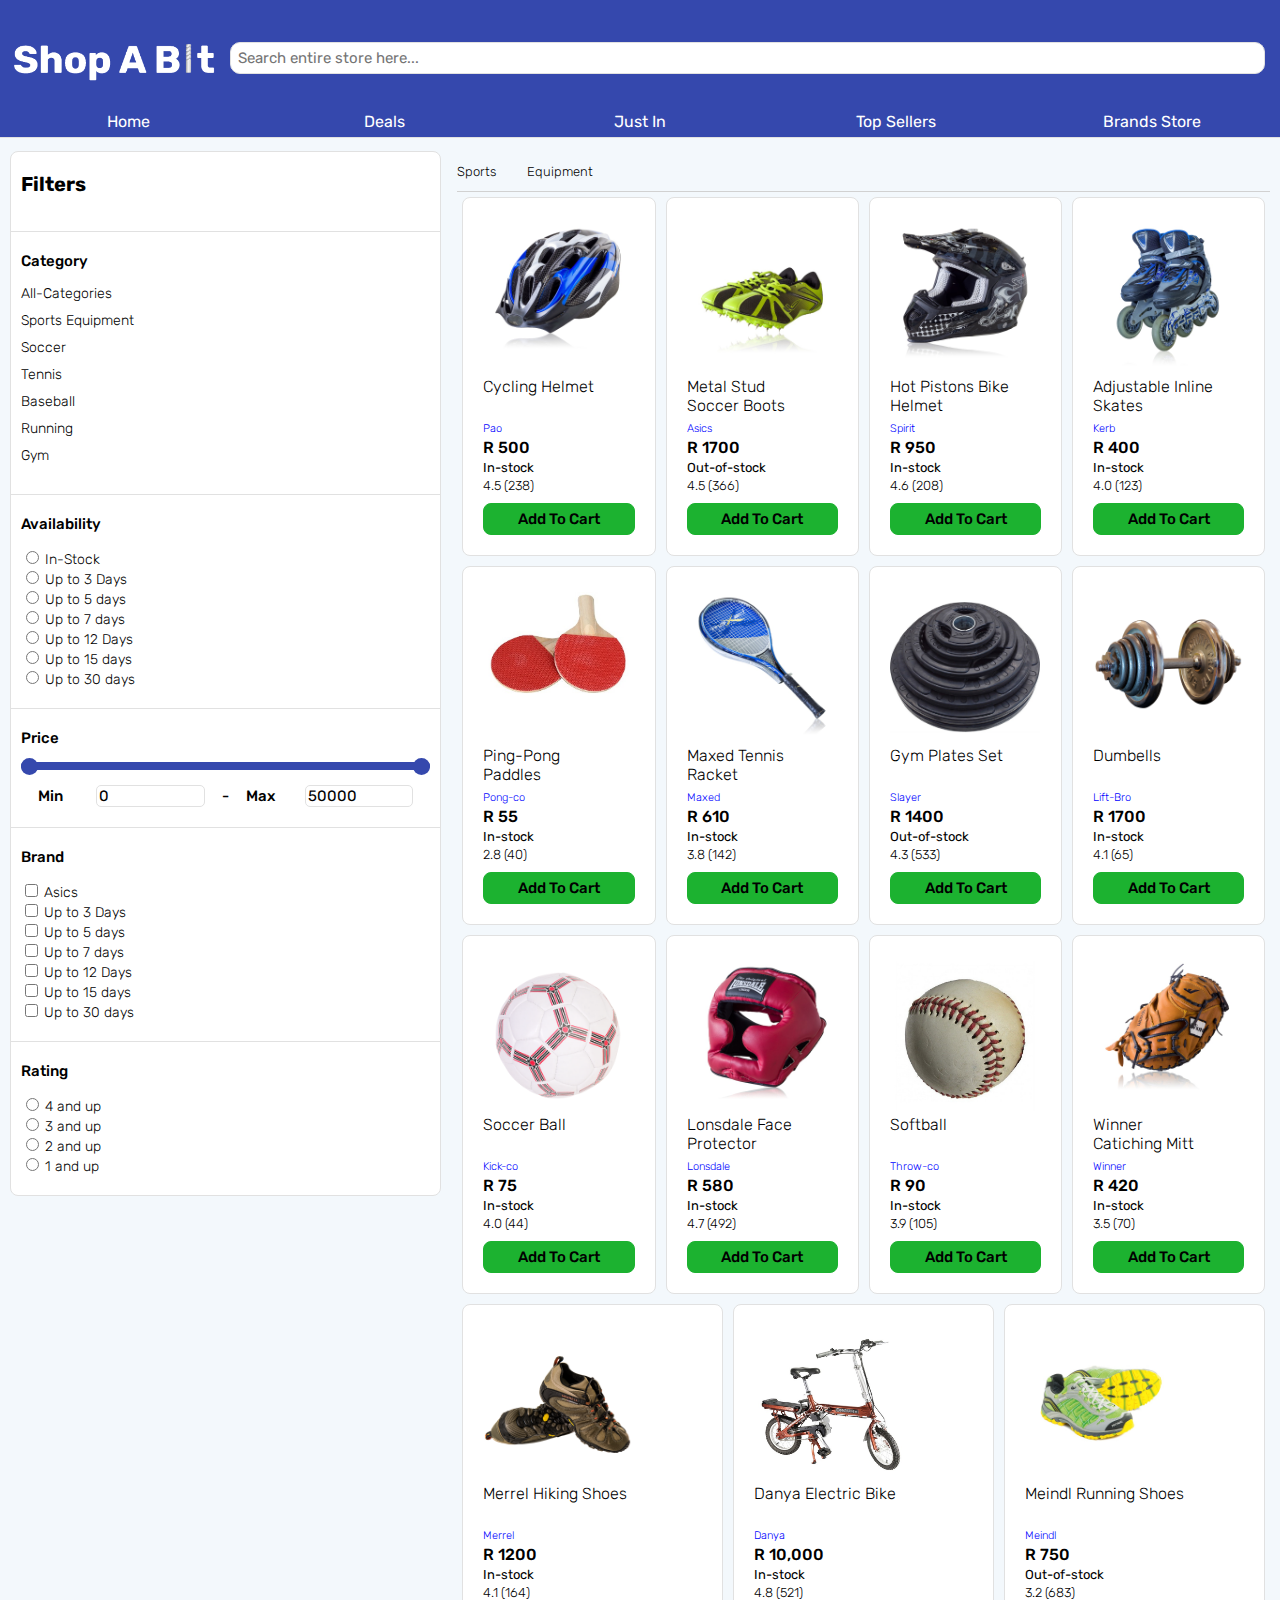
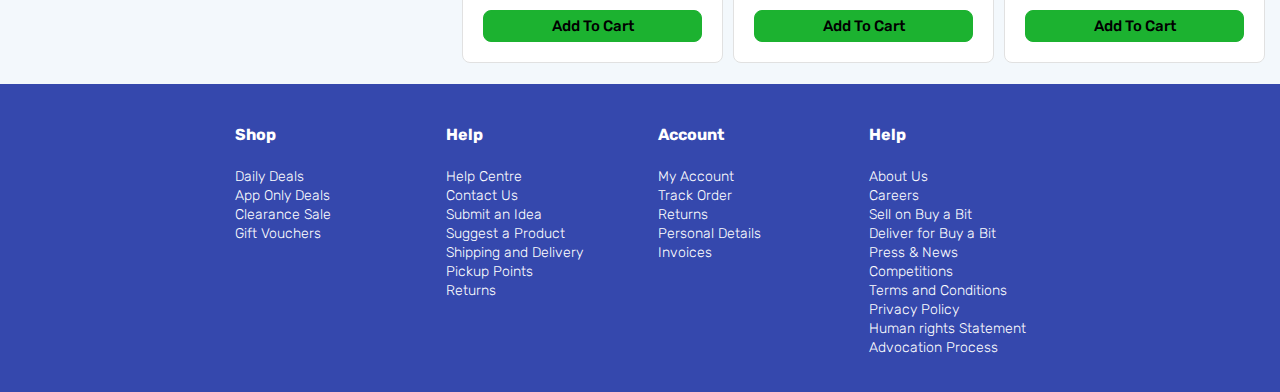
==== index.html @ 6333bea3 "name change" ====
<!doctype html>
<html class="no-js" lang="en">
    <head>
        <meta charset="utf-8">
        <meta http-equiv="x-ua-compatible" content="ie=edge">
        <title>E-commerce Template</title>
        <meta name="description" content="">
        <meta name="viewport" content="width=device-width, initial-scale=1">
        <link rel="stylesheet" href="style.css" type="text/css" media="screen" />
        <!--Font Awesome v6.3.0 CDN-->
        <link rel="stylesheet" href="https://cdnjs.cloudflare.com/ajax/libs/font-awesome/6.3.0/css/all.min.css" integrity="sha512-SzlrxWUlpfuzQ+pcUCosxcglQRNAq/DZjVsC0lE40xsADsfeQoEypE+enwcOiGjk/bSuGGKHEyjSoQ1zVisanQ==" crossorigin="anonymous" referrerpolicy="no-referrer" />
        <!--Google Fonts API -Rubik-->
        <link rel="preconnect" href="https://fonts.googleapis.com">
        <link rel="preconnect" href="https://fonts.gstatic.com" crossorigin>
        <link href="https://fonts.googleapis.com/css2?family=Rubik:ital,wght@0,300;0,400;0,500;0,600;0,700;0,800;0,900;1,300;1,400;1,500;1,600;1,700;1,800;1,900&display=swap" rel="stylesheet">

    </head>
    <body>
        <!--Div for spacing search container and top of webpage-->
        <div class="tspace"></div>

        <!--Flex Container for site title and global search bar -->
        <div id="header" class="contain">
            <img src="assets/shop_a_bit.png" alt="shop_a_bit_title_image" />
            <nav id="search-g" title="This is the global search bar">
                <i class="fa-solid fa-magnifying-glass"></i>
                <input id="search-all" type="text" name="search-all" placeholder="Search entire store here..." />
            </nav>
        </div>

        <!--Nav Flex container with links to store sections-->
        <nav id="topnav" class="contain">
            <a class="pagelink">
                <div class="pagelink_titles">
                    Home
                </div>
            </a>

            <a class="pagelink">
                <div class="pagelink_titles">
                    Deals
                </div>
            </a>

            <a class="pagelink" href="#">
                <div class="pagelink_titles">
                    Just In
                </div>
            </a>

            <a class="pagelink">
                <div class="pagelink_titles">
                    Top Sellers
                </div>
            </a>

            <a class="pagelink">
                <div class="pagelink_titles">
                    Brands Store
                </div>
            </a>
        </nav>

        <!--Main Site Content Related to the Store-->
        <article id="content" class="contain">
            <main>
                <!--Flex Container for shop filter and product card sections-->
                <div class="shop_container">
                    <!--Filter Settings Section-->
                    <nav class="filtering">

                        <div class="filters">
                            <div class="fil_title">
                                Filters
                            </div>
                        </div>

                        <div class="filter_cat">
                            <div class="fil_title">
                                Category
                            </div>
                            <div class="cat_all filtration_labels">
                                <i class="fa-solid fa-chevron-left"></i>
                                All-Categories
                            </div>
                            <div class="cat_now filtration_labels">
                                <i class="fa-solid fa-chevron-left"></i>
                                Sports Equipment
                            </div>
                            <div class="cat_1 filtration_labels">
                                Soccer
                            </div>
                            <div class="cat_2 filtration_labels">
                                Tennis
                            </div>
                            <div class="cat_3 filtration_labels">
                                Baseball
                            </div>
                            <div class="cat_4 filtration_labels">
                                Running
                            </div>
                            <div class="cat_5 filtration_labels">
                                Gym
                            </div>
                        </div>

                        <div class="filter_avail">
                            <div class="fil_title">
                                Availability
                            </div>
                            <div class="avail">
                                <input type="radio" name="availability" value="In-Stock" />
                                <label class="filtration_labels" for="in">In-Stock</label>
                                <br />
                                <input type="radio" name="availability" value="3 days" />
                                <label class="filtration_labels" for="3d">Up to 3 Days</label>
                                <br />
                                <input type="radio" name="availability" value="5 days" />
                                <label class="filtration_labels" for="5d">Up to 5 days</label>
                                <br />
                                <input type="radio" name="availability" value="7 days" />
                                <label class="filtration_labels" for="7d">Up to 7 days</label>
                                <br />
                                <input type="radio" name="availability" value="12 days" />
                                <label class="filtration_labels" for="12d">Up to 12 Days</label>
                                <br />
                                <input type="radio" name="availability" value="15 days" />
                                <label class="filtration_labels" for="15d">Up to 15 days</label>
                                <br />
                                <input type="radio" name="availability" value="30 days" />
                                <label class="filtration_labels" for="30d">Up to 30 days</label>
                                <br />
                                </div>
                        </div>

                        <div class="filter_price">
                            <div class="fil_title">
                                Price
                            </div>
                            <div class="slider">
                                <div class="progress">

                                </div>
                                <div class="range_input">
                                    <input class="range_min" type="range" value="0" min="0" max="50000"/>
                                    <input class="range_max" type="range" value="50000" min="0" max="50000"/>
                                </div>
                            </div>
                            <div class="price_input">
                                <span>Min</span>
                                <input class="input_min" min="0" max="50000" name="" type="number" value="0" step="100"/>
                                <div class="separator"> - </div>
                                <span>Max</span>
                                <input class="input_max" min="0" max="50000" name="" type="number" value="50000" step="100"/>
                            </div>
                        </div>

                        <div class="filter_brand">
                            <div class="fil_title">
                                Brand
                            </div>
                            <div class="brands">
                                <input type="checkbox" name="brand1" value="Asics" />
                                <label class="filtration_labels" for="brand1">Asics</label>
                                <br />
                                <input type="checkbox" name="brand2" value="Danya" />
                                <label class="filtration_labels" for="brand2">Up to 3 Days</label>
                                <br />
                                <input type="checkbox" name="brand3" value="Kerb" />
                                <label class="filtration_labels" for="brand3">Up to 5 days</label>
                                <br />
                                <input type="checkbox" name="brand4" value="Kick-co" />
                                <label class="filtration_labels" for="brand4">Up to 7 days</label>
                                <br />
                                <input type="checkbox" name="brand5" value="Lift-Bro" />
                                <label class="filtration_labels" for="brand5">Up to 12 Days</label>
                                <br />
                                <input type="checkbox" name=brand6" value="Lonsdale" />
                                <label class="filtration_labels" for="brand6">Up to 15 days</label>
                                <br />
                                <input type="checkbox" name="brand7" value="Maxed" />
                                <label class="filtration_labels" for="brand7">Up to 30 days</label>
                                <br />
                            </div>
                        </div>

                        <div class="filter_rating">
                            <div class="fil_title">
                                Rating
                            </div>
                            <div class="stars">
                                <input type="radio" name="stars" value="4+" />
                                <i class="fa-solid fa-star" style="color: #e6d200;"></i>
                                <label class="filtration_labels" for="4+">4 and up</label>
                                <br />
                                <input type="radio" name="stars" value="3+" />
                                <i class="fa-solid fa-star" style="color: #e6d200;"></i>
                                <label class="filtration_labels" for="3+">3 and up</label>
                                <br />
                                <input type="radio" name="stars" value="2+" />
                                <i class="fa-solid fa-star" style="color: #e6d200;"></i>
                                <label class="filtration_labels" for="2+">2 and up</label>
                                <br />
                                <input type="radio" name="stars" value="1+" />
                                <i class="fa-solid fa-star" style="color: #e6d200;"></i>
                                <label class="filtration_labels" for="1+">1 and up</label>
                            </div>
                        </div>
                    </nav>

                    <div class="shop_grid">

                        <div class="toolbar">
                            <div class="category_depth">
                                <span class="bread_crumb">Sports</span>
                                <span class="bread_crumb">Equipment</span>
                            </div>
                            <div class="tools">

                            </div>
                        </div>
                        <!--Product Card Section-->
                        <div class="products">
                            <div class="prod_card">
                                <a class="prod_page" href="https://codingforeverybody.com">
                                    <img src="assets/activity-4769731_640.jpg" class="prod_img" alt="" />
                                    <div class="prod_title">
                                           Cycling Helmet
                                    </div>
                                    <div class="prod_brand">
                                        <a href="">Pao</a>
                                    </div>
                                    <div class="prod_price">
                                        R 500
                                    </div>
                                    <div class="prod_stock">
                                        In-stock
                                    </div>
                                    <div class="prod_rating">
                                        <i class="fa-solid fa-star" style="color: #e6d200;"></i>
                                        4.5 (238)
                                    </div>
                                    <div class="prod_add">
                                        <button class="add_to_cart">
                                            Add To Cart
                                            <i class="fa-solid fa-cart-shopping"></i>
                                        </button>
                                    </div>
                                </a>
                            </div>

                            <div class="prod_card">
                                <a class="prod_page" href="https://codingforeverybody.com">
                                    <img src="assets/black-4900673_640.jpg" class="prod_img" alt="" />
                                    <div class="prod_title">
                                        Metal Stud Soccer Boots
                                    </div>
                                    <div class="prod_brand">
                                        <a href="#">
                                            Asics
                                        </a>
                                    </div>
                                    <div class="prod_price">
                                        R 1700
                                    </div>
                                    <div class="prod_stock">
                                        Out-of-stock
                                    </div>
                                    <div class="prod_rating">
                                        <i class="fa-solid fa-star" style="color: #e6d200;"></i>
                                        4.5 (366)
                                    </div>
                                    <div class="prod_add">
                                        <button class="add_to_cart">
                                            Add To Cart
                                            <i class="fa-solid fa-cart-shopping"></i>
                                        </button>
                                    </div>
                                </a>
                            </div>

                            <div class="prod_card">
                                <a class="prod_page" href="https://codingforeverybody.com">
                                    <img src="assets/spirit-hot-pistons-helmet-3785980_640.jpg" class="prod_img" alt="" />
                                    <div class="prod_title">
                                        Hot Pistons Bike Helmet
                                    </div>
                                    <div class="prod_brand">
                                        <a href="#">
                                            Spirit
                                        </a>
                                    </div>
                                    <div class="prod_price">
                                        R 950
                                    </div>
                                    <div class="prod_stock">
                                        In-stock
                                    </div>
                                    <div class="prod_rating">
                                        <i class="fa-solid fa-star" style="color: #e6d200;"></i>
                                        4.6 (208)
                                    </div>
                                    <div class="prod_add">
                                        <button class="add_to_cart">
                                            Add To Cart
                                            <i class="fa-solid fa-cart-shopping"></i>
                                        </button>
                                    </div>
                                </a>
                            </div>

                            <div class="prod_card">
                                <a class="prod_page" href="https://codingforeverybody.com">
                                    <img src="assets/adjustable-inline-skates-4895496_640.jpg" class="prod_img" alt="" />
                                    <div class="prod_title">
                                        Adjustable Inline Skates
                                    </div>
                                    <div class="prod_brand">
                                        <a href="#">
                                            Kerb
                                        </a>
                                    </div>
                                    <div class="prod_price">
                                        R 400
                                    </div>
                                    <div class="prod_stock">
                                        In-stock
                                    </div>
                                    <div class="prod_rating">
                                        <i class="fa-solid fa-star" style="color: #e6d200;"></i>
                                        4.0 (123)
                                    </div>
                                    <div class="prod_add">
                                        <button class="add_to_cart">
                                            Add To Cart
                                            <i class="fa-solid fa-cart-shopping"></i>
                                        </button>
                                    </div>
                                </a>
                            </div>

                            <div class="prod_card">
                                <a class="prod_page" href="https://codingforeverybody.com">
                                    <img src="assets/ping-pong paddles.jpg" class="prod_img" alt="" />
                                    <div class="prod_title">
                                        Ping-Pong Paddles
                                    </div>
                                    <div class="prod_brand">
                                        <a href="#">
                                            Pong-co
                                        </a>
                                    </div>
                                    <div class="prod_price">
                                        R 55
                                    </div>
                                    <div class="prod_stock">
                                        In-stock
                                    </div>
                                    <div class="prod_rating">
                                        <i class="fa-solid fa-star" style="color: #e6d200;"></i>
                                        2.8 (40)
                                    </div>
                                    <div class="prod_add">
                                        <button class="add_to_cart">
                                            Add To Cart
                                            <i class="fa-solid fa-cart-shopping"></i>
                                        </button>
                                    </div>
                                </a>
                            </div>

                            <div class="prod_card">
                                <a class="prod_page" href="https://codingforeverybody.com">
                                    <img src="assets/activity-5025174_640.jpg" class="prod_img" alt="" />
                                    <div class="prod_title">
                                        Maxed Tennis Racket
                                    </div>
                                    <div class="prod_brand">
                                        <a href="#">
                                            Maxed
                                        </a>
                                    </div>
                                    <div class="prod_price">
                                        R 610
                                    </div>
                                    <div class="prod_stock">
                                        In-stock
                                    </div>
                                    <div class="prod_rating">
                                        <i class="fa-solid fa-star" style="color: #e6d200;"></i>
                                        3.8 (142)
                                    </div>
                                    <div class="prod_add">
                                        <button class="add_to_cart">
                                            Add To Cart
                                            <i class="fa-solid fa-cart-shopping"></i>
                                        </button>
                                    </div>
                                </a>
                            </div>

                            <div class="prod_card">
                                <a class="prod_page" href="https://codingforeverybody.com">
                                    <img src="assets/gym-plates.jpg" class="prod_img" alt="" />
                                    <div class="prod_title">
                                        Gym Plates Set
                                    </div>
                                    <div class="prod_brand">
                                        <a href="#">
                                            Slayer
                                        </a>
                                    </div>
                                    <div class="prod_price">
                                        R 1400
                                    </div>
                                    <div class="prod_stock">
                                        Out-of-stock
                                    </div>
                                    <div class="prod_rating">
                                        <i class="fa-solid fa-star" style="color: #e6d200;"></i>
                                        4.3 (533)
                                    </div>
                                    <div class="prod_add">
                                        <button class="add_to_cart">
                                            Add To Cart
                                            <i class="fa-solid fa-cart-shopping"></i>
                                        </button>
                                    </div>
                                </a>
                            </div>

                            <div class="prod_card">
                                <a class="prod_page" href="https://codingforeverybody.com">
                                    <img src="assets/dumbells.png" class="prod_img" alt="" />
                                    <div class="prod_title">
                                        Dumbells
                                    </div>
                                    <div class="prod_brand">
                                        <a href="#">
                                            Lift-Bro
                                        </a>
                                    </div>
                                    <div class="prod_price">
                                        R 1700
                                    </div>
                                    <div class="prod_stock">
                                        In-stock
                                    </div>
                                    <div class="prod_rating">
                                        <i class="fa-solid fa-star" style="color: #e6d200;"></i>
                                        4.1 (65)
                                    </div>
                                    <div class="prod_add">
                                        <button class="add_to_cart">
                                            Add To Cart
                                            <i class="fa-solid fa-cart-shopping"></i>
                                        </button>
                                    </div>
                                </a>
                            </div>

                            <div class="prod_card">
                                <a class="prod_page" href="https://codingforeverybody.com">
                                    <img src="assets/soccer-ball-2844880_1280.png" class="prod_img" alt="" />
                                    <div class="prod_title">
                                        Soccer Ball
                                    </div>
                                    <div class="prod_brand">
                                        <a href="#">
                                            Kick-co
                                        </a>
                                    </div>
                                    <div class="prod_price">
                                        R 75
                                    </div>
                                    <div class="prod_stock">
                                        In-stock
                                    </div>
                                    <div class="prod_rating">
                                        <i class="fa-solid fa-star" style="color: #e6d200;"></i>
                                        4.0 (44)
                                    </div>
                                    <div class="prod_add">
                                        <button class="add_to_cart">
                                            Add To Cart
                                            <i class="fa-solid fa-cart-shopping"></i>
                                        </button>
                                    </div>
                                </a>
                            </div>

                            <div class="prod_card">
                                <a class="prod_page" href="https://codingforeverybody.com">
                                    <img src="assets/lonsdale-face-protector.jpg" class="prod_img" alt="" />
                                    <div class="prod_title">
                                        Lonsdale Face Protector
                                    </div>
                                    <div class="prod_brand">
                                        <a href="#">
                                            Lonsdale
                                        </a>
                                    </div>
                                    <div class="prod_price">
                                        R 580
                                    </div>
                                    <div class="prod_stock">
                                        In-stock
                                    </div>
                                    <div class="prod_rating">
                                        <i class="fa-solid fa-star" style="color: #e6d200;"></i>
                                        4.7 (492)
                                    </div>
                                    <div class="prod_add">
                                        <button class="add_to_cart">
                                            Add To Cart
                                            <i class="fa-solid fa-cart-shopping"></i>
                                        </button>
                                    </div>
                                </a>
                            </div>

                            <div class="prod_card">
                                <a class="prod_page" href="https://codingforeverybody.com">
                                    <img src="assets/softball.jpg" class="prod_img" alt="" />
                                    <div class="prod_title">
                                        Softball
                                    </div>
                                    <div class="prod_brand">
                                        <a href="#">
                                            Throw-co
                                        </a>
                                    </div>
                                    <div class="prod_price">
                                        R 90
                                    </div>
                                    <div class="prod_stock">
                                        In-stock
                                    </div>
                                    <div class="prod_rating">
                                        <i class="fa-solid fa-star" style="color: #e6d200;"></i>
                                        3.9 (105)
                                    </div>
                                    <div class="prod_add">
                                        <button class="add_to_cart">
                                            Add To Cart
                                            <i class="fa-solid fa-cart-shopping"></i>
                                        </button>
                                    </div>
                                </a>
                            </div>

                            <div class="prod_card">
                                <a class="prod_page" href="https://codingforeverybody.com">
                                    <img src="assets/winner-catching-mitt.jpg" class="prod_img" alt="" />
                                    <div class="prod_title">
                                        Winner Catiching Mitt
                                    </div>
                                    <div class="prod_brand">
                                        <a href="#">
                                            Winner
                                        </a>
                                    </div>
                                    <div class="prod_price">
                                        R 420
                                    </div>
                                    <div class="prod_stock">
                                        In-stock
                                    </div>
                                    <div class="prod_rating">
                                        <i class="fa-solid fa-star" style="color: #e6d200;"></i>
                                        3.5 (70)
                                    </div>
                                    <div class="prod_add">
                                        <button class="add_to_cart">
                                            Add To Cart
                                            <i class="fa-solid fa-cart-shopping"></i>
                                        </button>
                                    </div>
                                </a>
                            </div>

                            <div class="prod_card">
                                <a class="prod_page" href="https://codingforeverybody.com">
                                    <img src="assets/merell hiking shoes.png" class="prod_img" alt="" />
                                    <div class="prod_title">
                                        Merrel Hiking Shoes
                                    </div>
                                    <div class="prod_brand">
                                        <a href="#">
                                            Merrel
                                        </a>
                                    </div>
                                    <div class="prod_price">
                                        R 1200
                                    </div>
                                    <div class="prod_stock">
                                        In-stock
                                    </div>
                                    <div class="prod_rating">
                                        <i class="fa-solid fa-star" style="color: #e6d200;"></i>
                                        4.1 (164)
                                    </div>
                                    <div class="prod_add">
                                        <button class="add_to_cart">
                                            Add To Cart
                                            <i class="fa-solid fa-cart-shopping"></i>
                                        </button>
                                    </div>
                                </a>
                            </div>

                            <div class="prod_card">
                                <a class="prod_page" href="https://codingforeverybody.com">
                                    <img src="assets/electric-car-8310_640.jpg" class="prod_img" alt="" />
                                    <div class="prod_title">
                                        Danya Electric Bike
                                    </div>
                                    <div class="prod_brand">
                                        <a href="#">
                                            Danya
                                        </a>
                                    </div>
                                    <div class="prod_price">
                                        R 10,000
                                    </div>
                                    <div class="prod_stock">
                                        In-stock
                                    </div>
                                    <div class="prod_rating">
                                        <i class="fa-solid fa-star" style="color: #e6d200;"></i>
                                        4.8 (521)
                                    </div>
                                    <div class="prod_add">
                                        <button class="add_to_cart">
                                            Add To Cart
                                            <i class="fa-solid fa-cart-shopping"></i>
                                        </button>
                                    </div>
                                </a>
                            </div>

                            <div class="prod_card">
                                <a class="prod_page" href="https://codingforeverybody.com">
                                    <img src="assets/meindl-running shoes.jpg" class="prod_img" alt="" />
                                    <div class="prod_title">
                                        Meindl Running Shoes
                                    </div>
                                    <div class="prod_brand">
                                        <a href="#">
                                           Meindl
                                        </a>
                                    </div>
                                    <div class="prod_price">
                                        R 750
                                    </div>
                                    <div class="prod_stock">
                                        Out-of-stock
                                    </div>
                                    <div class="prod_rating">
                                        <i class="fa-solid fa-star" style="color: #e6d200;"></i>
                                        3.2 (683)
                                    </div>
                                    <div class="prod_add">
                                        <button class="add_to_cart">
                                            Add To Cart
                                            <i class="fa-solid fa-cart-shopping"></i>
                                        </button>
                                    </div>
                                </a>
                            </div>
                        </div>
                    </div>
                </div>
            </main>
        </article>

        <!--Footer section linking to sit-partner info contact info licensing and legal info-->
        <footer>
            <div class="foot_container">
                <div class="foot_shop">
                    <h4>Shop</h4>
                    <ul>
                        <li><a href="#">Daily Deals</a></li>
                        <li><a href="#">App Only Deals</a></li>
                        <li><a href="#">Clearance Sale</a></li>
                        <li><a href="#">Gift Vouchers</a></li>
                    </ul>
                </div>
                <div class="foot_help">
                    <h4>Help</h4>
                    <ul>
                        <li><a href="#">Help Centre</a></li>
                        <li><a href="#">Contact Us</a></li>
                        <li><a href="#">Submit an Idea</a></li>
                        <li><a href="#">Suggest a Product</a></li>
                        <li><a href="#">Shipping and Delivery</a></li>
                        <li><a href="#">Pickup Points</a></li>
                        <li><a href="#">Returns</a></li>
                    </ul>
                </div>
                <div class="foot_account">
                    <h4>Account</h4>
                    <ul>
                        <li><a href="#">My Account</a></li>
                        <li><a href="#">Track Order</a></li>
                        <li><a href="#">Returns</a></li>
                        <li><a href="#">Personal Details</a></li>
                        <li><a href="#">Invoices</a></li>
                    </ul>
                </div>
                <div class="foot_company">
                    <h4>Help</h4>
                    <ul>
                        <li><a href="#">About Us</a></li>
                        <li><a href="#">Careers</a></li>
                        <li><a href="#">Sell on Buy a Bit</a></li>
                        <li><a href="#">Deliver for Buy a Bit</a></li>
                        <li><a href="#">Press & News</a></li>
                        <li><a href="#">Competitions</a></li>
                        <li><a href="#">Terms and Conditions</a></li>
                        <li><a href="#">Privacy Policy</a></li>
                        <li><a href="#">Human rights Statement</a></li>
                        <li><a href="#">Advocation Process</a></li>
                    </ul>
                </div>
            </div>
        </footer>

        <!--JavaScript doc link - price slide functionality-->
        <script src="script.js" type="text/javascript">

        </script>
    </body>
</html>
---- style.css ----
/*Webpage Body Styling*/
body {
    height: 100%;
    width: 100%;
    background-color: #F3F8FC;
    margin: 0;
    padding: 0;
    display: flex;
    flex-direction: column;
    font-family: Rubik;
}

/*Top Navigation Styling*/
.tspace{
    display: none;
    padding: 15px;
    background-color: rgba(53, 72, 173, 1);
}

#header, #topnav {
    flex-basis: 100%;
    flex-direction: row;
    background-color: rgba(53, 72, 173, 1);
    justify-content: space-evenly;
    align-items: center;
    box-sizing: border-box;
}

#header {
    padding-bottom: 0.8rem;
    padding-top: 1.5rem;
}

#topnav {
    border-bottom: 1px solid #e1e1e1;
}

.contain {
    display: inherit;
}

[alt="shop_a_bit_title_image"] {
    width: 18vw;
}

#search-g {
    border: 1px solid #e1e1e1;
    flex-basis: 85%;
    margin-right: 15px;
    background-color: white;
    box-sizing: border-box;
    padding: 0.3rem;
    border-radius: 10px;
    overflow: hidden;
}

input {
    font-family: Rubik;
    font-size: 15px;
}

#search-all {
    border: none;
    background-color: white;
    width: 90%;
    outline: none;
}

.pagelink {
    display: flex;
    color: white;
    flex: 1 0 20%;
    height: 2rem;
    align-items: center;
    justify-content: center;
    transition: 200ms ease-in-out;
}

.pagelink:hover {
    color: black;
    background-color: #9AA4D6;
}

/*Main page content - START*/
main {
    margin-left: 10rem;
    margin-right: 10rem;
    padding-top: 2rem;
    padding-bottom: 2rem;
    width: 100%;
}

.shop_container {
    display: flex;
    align-items: flex-start;
}

/*Filter Section Styling*/
.filtering {
    align-items: flex-start;
    flex: 1 0 25%;
    margin: 0.5rem;
    background-color: white;
    border: 1px solid #e1e1e1;
    border-radius: 8px;
}

.filters {
    flex-basis: 100%;
    font-size: 20px;
    box-sizing: border-box;
    padding: 20px 10px;
    font-weight: 700;
}

[class^="filter_"] {
    font-weight: 500;
    font-size: 15px;
    box-sizing: border-box;
    border-top: 1px solid #e1e1e1;
    padding: 20px 10px;
}

[class="fil_title"] {
    margin-bottom: 15px;
}

[class$="filtration_labels"] {
    font-weight: 200;
    font-size: 14px;
    margin: 10px 0;
}

[class$="filtration_labels"]:hover {
    background: #D9DDEF;
    width: 100%;
}

.price_input {
    display: flex;
    width: 100%;
    margin-top: 15px;
    align-items: center;
    justify-content: space-evenly;
}

.price_input span{
    flex: 0 0 10%;
}

.price_input input{
    flex: 0 1 25%;
    border: 1px solid #e1e1e1;
    border-radius: 5px;
}

.slider{
    height: 8px;
    border-radius: 8px;
    position: relative;
    background: #e1e1e1;
}

.progress {
    height: 8px;
    right: 0%;
    left: 0%;
    position: absolute;
    border-radius: 8px;
    background: #3548AD;
}

.range_input {
    position: relative;
}

.range_input input {
    position: absolute;
    top: -6.5px;
    left: -2px;
    width: 100%;
    background: none;
    pointer-events: none;
    -webkit-appearance: none;
}

input[type="range"]::-webkit-slider-thumb {
    height: 17px;
    width: 17px;
    border-radius: 50%;
    pointer-events: auto;
    -webkit-appearance: none;
    background: #3548AD;
}

input[type="number"]::-webkit-outer-spin-button,
input[type="number"]::-webkit-inner-spin-button {
    -webkit-appearance: none;
}

/*Product Card Styling*/
.shop_grid {
    flex: 1 0 75%;
    margin: 0.5rem;
}

.toolbar {
    font-weight: 200;
    font-size: 13px;
    align-items: center;
    display: flex;
    height: 2.5rem;
    border-bottom: 1px solid #d1d1d1;
}

.bread_crumb {
    padding-right: 10px;
}

.bread_crumb::after {
    font-family: "Font Awesome 6 Free";
    font-size: 10px;
    content: "\f054";
    font-weight: 900;
    padding-left: 10px;
}

.products {
    display: flex;
    flex-flow: wrap;
    flex: 0 0 70%;
    text-decoration: none;
    color: black;
    justify-content: space-around;
}

a {
    color: black;
    text-decoration: none;
}

.prod_page {
    flex: 0 0 10%;
    flex-flow: column wrap;
    margin: 5px 0px;
}

.prod_page:visited {
    text-decoration: none;
    color: black;
}

.prod_card {
    flex: 0 0 5%;
    padding: 20px;
    margin: 15px 15px;
    box-sizing: border-box;
    border: 1px solid #e1e1e1;
    border-radius: 8px;
    cursor: pointer;
    background-color: white;
}

.prod_card:hover {
    box-shadow: 0px 0px 5px 1px #BEBEBE;
    transition: 200ms box-shadow ease-in-out;
}

.prod_img {
    height: 150px;
    width: 150px;
}

.prod_title {
    font-weight: 200;
    display: inline-block;
    width: 80%;
    height: 40px;
    overflow-wrap: break-word;
}

.prod_brand {
    font-size: 11px;
    font-weight: 100;
}

.prod_brand a {
    color: blue;
}

.prod_price {
    font-weight: 500;
    display: inline-block;
    width: 80%;
    overflow-wrap: break-word;
    margin-top: 3px;
}

.prod_stock {
    font-weight: 400;
    font-size: 13px;
    padding-top: 3px;
}

.prod_rating {
    font-weight: 200;
    font-size: 13px;
    padding-top: 3px;
}

.prod_add {
    display: flex;
    margin-top: 10px;
    height: 30px;
    border: 1px solid #1CB230;
    background: #1CB230;
    border-radius: 8px;
    justify-content: center;
    vertical-align: middle;
    overflow: auto;
}

.add_to_cart {
    display: block;
    width: 100%;
    height: 100%;
    border: none;
    background: none;
    font-family: Rubik;
    font-weight: 500;
    font-size: 15px;
    align-self: flex-end;
}

.add_to_cart:hover {
    color: white;
}

/*Main Page Content - END*/

/*Footer Styling*/
footer {
    background: #3548AD;
    color: white;
}

[class="foot_container"] {
    display: flex;
    padding: 20px 200px;
    justify-content: space-evenly;
}


[class^="foot_"] {
    flex: 0 1 20%;
}

[class^="foot_"] a {
    color: white;
    font-weight: 200;
    font-size: 14px;
}

ul {
    list-style-position: inside;
    list-style-type: none;
    padding: 0;
}

ul li:hover {
    color: #9AA4D6;
    text-decoration: underline;
}

/*Responsive Web Design Styling*/
@media (min-width:320px) and (max-width:768px) {
    #header, #topnav {
        flex-flow: wrap column;
    }

    #header {
        padding-bottom: 0.8rem;
        padding-top: 0.2rem;
    }

[alt="shop_a_bit_title_image"] {
    width: 60vw;
}
    #search-g {
        flex: 0 0 90%;
        margin: 0;
        width: 90%;
    }

    .pagelink {
        width: 100%;
        margin: 5px 0;
    }

    .pagelink:hover {
        color: black;
        background-color: #9AA4D6;
    }

    main {
        margin-left: 0.5rem;
        margin-right: 0.5rem;
        padding-top: 0.5rem;
        padding-bottom: 1rem;
        width: 100%;
    }

    .filtering {
        display: none;
    }

    .shop_grid {
        flex: 1 0 55%;
    }

    .toolbar {
        flex: 1 0 60%;
        height: 1.5rem;
        border-bottom: 1px solid #d1d1d1;
    }

    .products {
        justify-content: space-evenly;
    }

    .prod_card {
        flex: 1 1 5%;
        width: 100%;
        flex-flow: column wrap;
        display: inline-flex;
        padding: 20px;
        margin: 5px 5px;
    }

    .prod_img {
        display: block;
        height: 100px;
        width: 100px;
        margin: 0 auto;
    }

    [class="foot_container"] {
        display: flex;
        flex-flow: wrap column;
        padding: 20px 20px;
        justify-content: space-evenly;
    }
}


@media (min-width:1024px) and (max-width:1440px) {
    main {
        margin-left: 0.1rem;
        margin-right: 0.1rem;
        padding-top: 0.3rem;
        padding-bottom: 0.5rem;
        width: 100%;
    }

    .shop_grid {
        flex: 1 0 55%;
    }

    .prod_card {
        flex: 1 1 5%;
        width: 100%;
        flex-flow: column wrap;
        display: inline-flex;
        padding: 20px;
        margin: 5px 5px;
    }
}


/*Other Media Query Styling*/
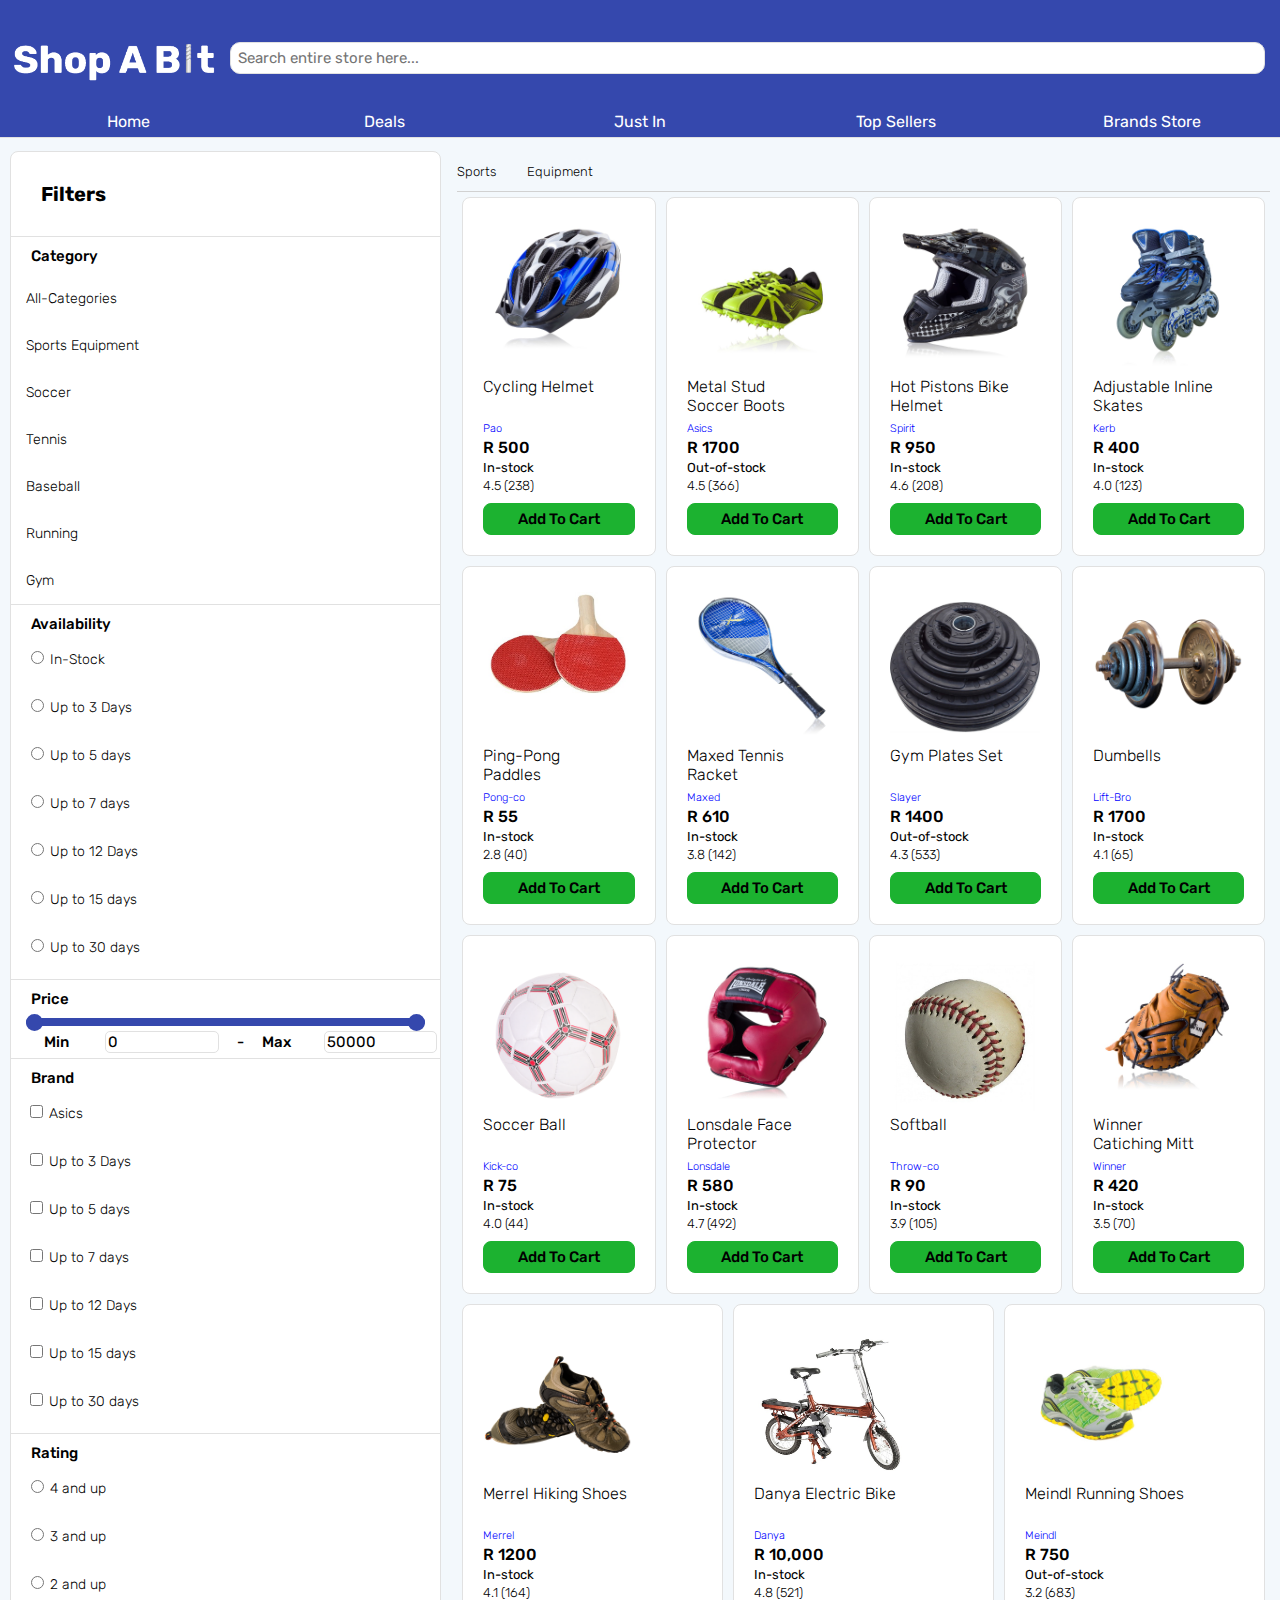
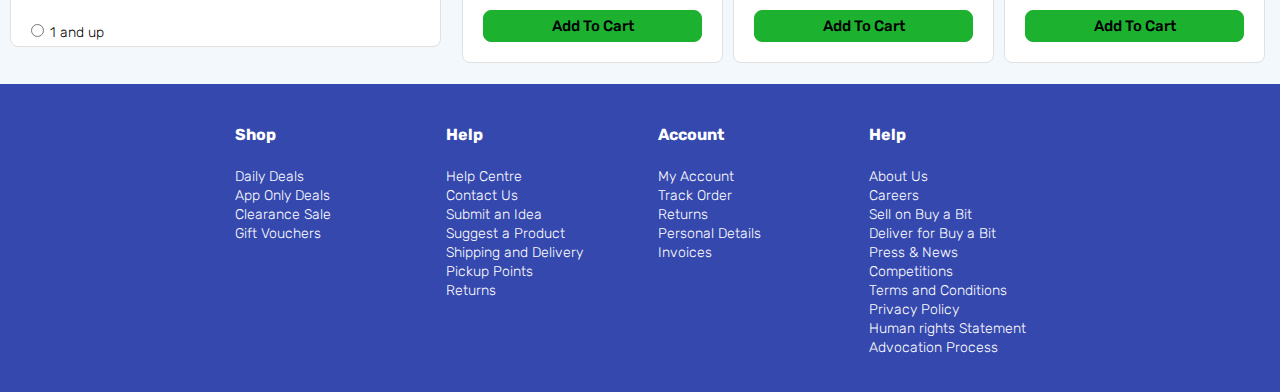
==== commit 7983a44a: "updated" ====
--- a/index.html
+++ b/index.html
@@ -79,29 +79,43 @@
                             <div class="fil_title">
                                 Category
                             </div>
-                            <div class="cat_all filtration_labels">
-                                <i class="fa-solid fa-chevron-left"></i>
-                                All-Categories
-                            </div>
-                            <div class="cat_now filtration_labels">
-                                <i class="fa-solid fa-chevron-left"></i>
-                                Sports Equipment
-                            </div>
-                            <div class="cat_1 filtration_labels">
-                                Soccer
-                            </div>
-                            <div class="cat_2 filtration_labels">
-                                Tennis
-                            </div>
-                            <div class="cat_3 filtration_labels">
-                                Baseball
-                            </div>
-                            <div class="cat_4 filtration_labels">
-                                Running
-                            </div>
-                            <div class="cat_5 filtration_labels">
-                                Gym
-                            </div>
+                            <a class="fil_link">
+                                <div class="cat_all filtration_labels">
+                                    <i class="fa-solid fa-chevron-left"></i>
+                                    All-Categories
+                                </div>
+                            </a>
+                            <a class="fil_link">
+                                <div class="cat_now filtration_labels">
+                                    <i class="fa-solid fa-chevron-left"></i>
+                                    Sports Equipment
+                                </div>
+                            </a>
+                            <a class="fil_link">
+                                <div class="cat_1 filtration_labels">
+                                    Soccer
+                                </div>
+                            </a>
+                            <a class="fil_link">
+                                <div class="cat_2 filtration_labels">
+                                    Tennis
+                                </div>
+                            </a>
+                            <a class="fil_link">
+                                <div class="cat_3 filtration_labels">
+                                    Baseball
+                                </div>
+                            </a>
+                            <a class="fil_link">
+                                <div class="cat_4 filtration_labels">
+                                    Running
+                                </div>
+                            </a>
+                            <a class="fil_link">
+                                <div class="cat_5 filtration_labels">
+                                    Gym
+                                </div>
+                            </a>
                         </div>
 
                         <div class="filter_avail">
@@ -109,26 +123,40 @@
                                 Availability
                             </div>
                             <div class="avail">
-                                <input type="radio" name="availability" value="In-Stock" />
-                                <label class="filtration_labels" for="in">In-Stock</label>
-                                <br />
-                                <input type="radio" name="availability" value="3 days" />
-                                <label class="filtration_labels" for="3d">Up to 3 Days</label>
-                                <br />
-                                <input type="radio" name="availability" value="5 days" />
-                                <label class="filtration_labels" for="5d">Up to 5 days</label>
-                                <br />
-                                <input type="radio" name="availability" value="7 days" />
-                                <label class="filtration_labels" for="7d">Up to 7 days</label>
-                                <br />
-                                <input type="radio" name="availability" value="12 days" />
-                                <label class="filtration_labels" for="12d">Up to 12 Days</label>
-                                <br />
-                                <input type="radio" name="availability" value="15 days" />
-                                <label class="filtration_labels" for="15d">Up to 15 days</label>
-                                <br />
-                                <input type="radio" name="availability" value="30 days" />
-                                <label class="filtration_labels" for="30d">Up to 30 days</label>
+                                <a class="fil_link">
+                                    <input type="radio" name="availability" value="In-Stock" />
+                                    <label class="filtration_labels" for="in">In-Stock</label>
+                                </a>
+                                <br />
+                                <a class="fil_link">
+                                    <input type="radio" name="availability" value="3 days" />
+                                    <label class="filtration_labels" for="3d">Up to 3 Days</label>
+                                </a>
+                                <br />
+                                <a class="fil_link">
+                                    <input type="radio" name="availability" value="5 days" />
+                                    <label class="filtration_labels" for="5d">Up to 5 days</label>
+                                </a>
+                                <br />
+                                <a class="fil_link">
+                                    <input type="radio" name="availability" value="7 days" />
+                                    <label class="filtration_labels" for="7d">Up to 7 days</label>
+                                </a>
+                                <br />
+                                <a class="fil_link">
+                                    <input type="radio" name="availability" value="12 days" />
+                                    <label class="filtration_labels" for="12d">Up to 12 Days</label>
+                                </a>
+                                <br />
+                                <a class="fil_link">
+                                    <input type="radio" name="availability" value="15 days" />
+                                    <label class="filtration_labels" for="15d">Up to 15 days</label>
+                                </a>
+                                <br />
+                                <a class="fil_link">
+                                    <input type="radio" name="availability" value="30 days" />
+                                    <label class="filtration_labels" for="30d">Up to 30 days</label>
+                                </a>
                                 <br />
                                 </div>
                         </div>
@@ -160,26 +188,40 @@
                                 Brand
                             </div>
                             <div class="brands">
-                                <input type="checkbox" name="brand1" value="Asics" />
-                                <label class="filtration_labels" for="brand1">Asics</label>
-                                <br />
-                                <input type="checkbox" name="brand2" value="Danya" />
-                                <label class="filtration_labels" for="brand2">Up to 3 Days</label>
-                                <br />
-                                <input type="checkbox" name="brand3" value="Kerb" />
-                                <label class="filtration_labels" for="brand3">Up to 5 days</label>
-                                <br />
-                                <input type="checkbox" name="brand4" value="Kick-co" />
-                                <label class="filtration_labels" for="brand4">Up to 7 days</label>
-                                <br />
-                                <input type="checkbox" name="brand5" value="Lift-Bro" />
-                                <label class="filtration_labels" for="brand5">Up to 12 Days</label>
-                                <br />
-                                <input type="checkbox" name=brand6" value="Lonsdale" />
-                                <label class="filtration_labels" for="brand6">Up to 15 days</label>
-                                <br />
-                                <input type="checkbox" name="brand7" value="Maxed" />
-                                <label class="filtration_labels" for="brand7">Up to 30 days</label>
+                                <a class="fil_link">
+                                    <input type="checkbox" name="brand1" value="Asics" />
+                                    <label class="filtration_labels" for="brand1">Asics</label>
+                                </a>
+                                <br />
+                                <a class="fil_link">
+                                    <input type="checkbox" name="brand2" value="Danya" />
+                                    <label class="filtration_labels" for="brand2">Up to 3 Days</label>
+                                </a>
+                                <br />
+                                <a class="fil_link">
+                                    <input type="checkbox" name="brand3" value="Kerb" />
+                                    <label class="filtration_labels" for="brand3">Up to 5 days</label>
+                                </a>
+                                <br />
+                                <a class="fil_link">
+                                    <input type="checkbox" name="brand4" value="Kick-co" />
+                                    <label class="filtration_labels" for="brand4">Up to 7 days</label>
+                                </a>
+                                <br />
+                                <a class="fil_link">
+                                    <input type="checkbox" name="brand5" value="Lift-Bro" />
+                                    <label class="filtration_labels" for="brand5">Up to 12 Days</label>
+                                </a>
+                                <br />
+                                <a class="fil_link">
+                                    <input type="checkbox" name=brand6" value="Lonsdale" />
+                                    <label class="filtration_labels" for="brand6">Up to 15 days</label>
+                                </a>
+                                <br />
+                                <a class="fil_link">
+                                    <input type="checkbox" name="brand7" value="Maxed" />
+                                    <label class="filtration_labels" for="brand7">Up to 30 days</label>
+                                </a>
                                 <br />
                             </div>
                         </div>
@@ -189,21 +231,29 @@
                                 Rating
                             </div>
                             <div class="stars">
-                                <input type="radio" name="stars" value="4+" />
-                                <i class="fa-solid fa-star" style="color: #e6d200;"></i>
-                                <label class="filtration_labels" for="4+">4 and up</label>
-                                <br />
-                                <input type="radio" name="stars" value="3+" />
-                                <i class="fa-solid fa-star" style="color: #e6d200;"></i>
-                                <label class="filtration_labels" for="3+">3 and up</label>
-                                <br />
-                                <input type="radio" name="stars" value="2+" />
-                                <i class="fa-solid fa-star" style="color: #e6d200;"></i>
-                                <label class="filtration_labels" for="2+">2 and up</label>
-                                <br />
-                                <input type="radio" name="stars" value="1+" />
-                                <i class="fa-solid fa-star" style="color: #e6d200;"></i>
-                                <label class="filtration_labels" for="1+">1 and up</label>
+                                <a class="fil_link">
+                                    <input type="radio" name="stars" value="4+" />
+                                    <i class="fa-solid fa-star" style="color: #e6d200;"></i>
+                                    <label class="filtration_labels" for="4+">4 and up</label>
+                                </a>
+                                <br />
+                                <a class="fil_link">
+                                    <input type="radio" name="stars" value="3+" />
+                                    <i class="fa-solid fa-star" style="color: #e6d200;"></i>
+                                    <label class="filtration_labels" for="3+">3 and up</label>
+                                </a>
+                                <br />
+                                <a class="fil_link">
+                                    <input type="radio" name="stars" value="2+" />
+                                    <i class="fa-solid fa-star" style="color: #e6d200;"></i>
+                                    <label class="filtration_labels" for="2+">2 and up</label>
+                                </a>
+                                <br />
+                                <a class="fil_link">
+                                    <input type="radio" name="stars" value="1+" />
+                                    <i class="fa-solid fa-star" style="color: #e6d200;"></i>
+                                    <label class="filtration_labels" for="1+">1 and up</label>
+                                </a>
                             </div>
                         </div>
                     </nav>
--- a/style.css
+++ b/style.css
@@ -118,11 +118,21 @@
     font-size: 15px;
     box-sizing: border-box;
     border-top: 1px solid #e1e1e1;
-    padding: 20px 10px;
+    overflow: hidden;
 }
 
 [class="fil_title"] {
-    margin-bottom: 15px;
+    margin: 10px 20px;
+}
+
+[class="fil_link"] {
+    display: block;
+    width: 100%;
+    padding: 5px 15px;
+}
+
+[class="fil_link"]:hover {
+    background: #D9DDEF;
 }
 
 [class$="filtration_labels"] {
@@ -142,6 +152,7 @@
     margin-top: 15px;
     align-items: center;
     justify-content: space-evenly;
+    margin: 5px 15px;
 }
 
 .price_input span{
@@ -159,6 +170,7 @@
     border-radius: 8px;
     position: relative;
     background: #e1e1e1;
+    margin: 5px 15px;
 }
 
 .progress {
